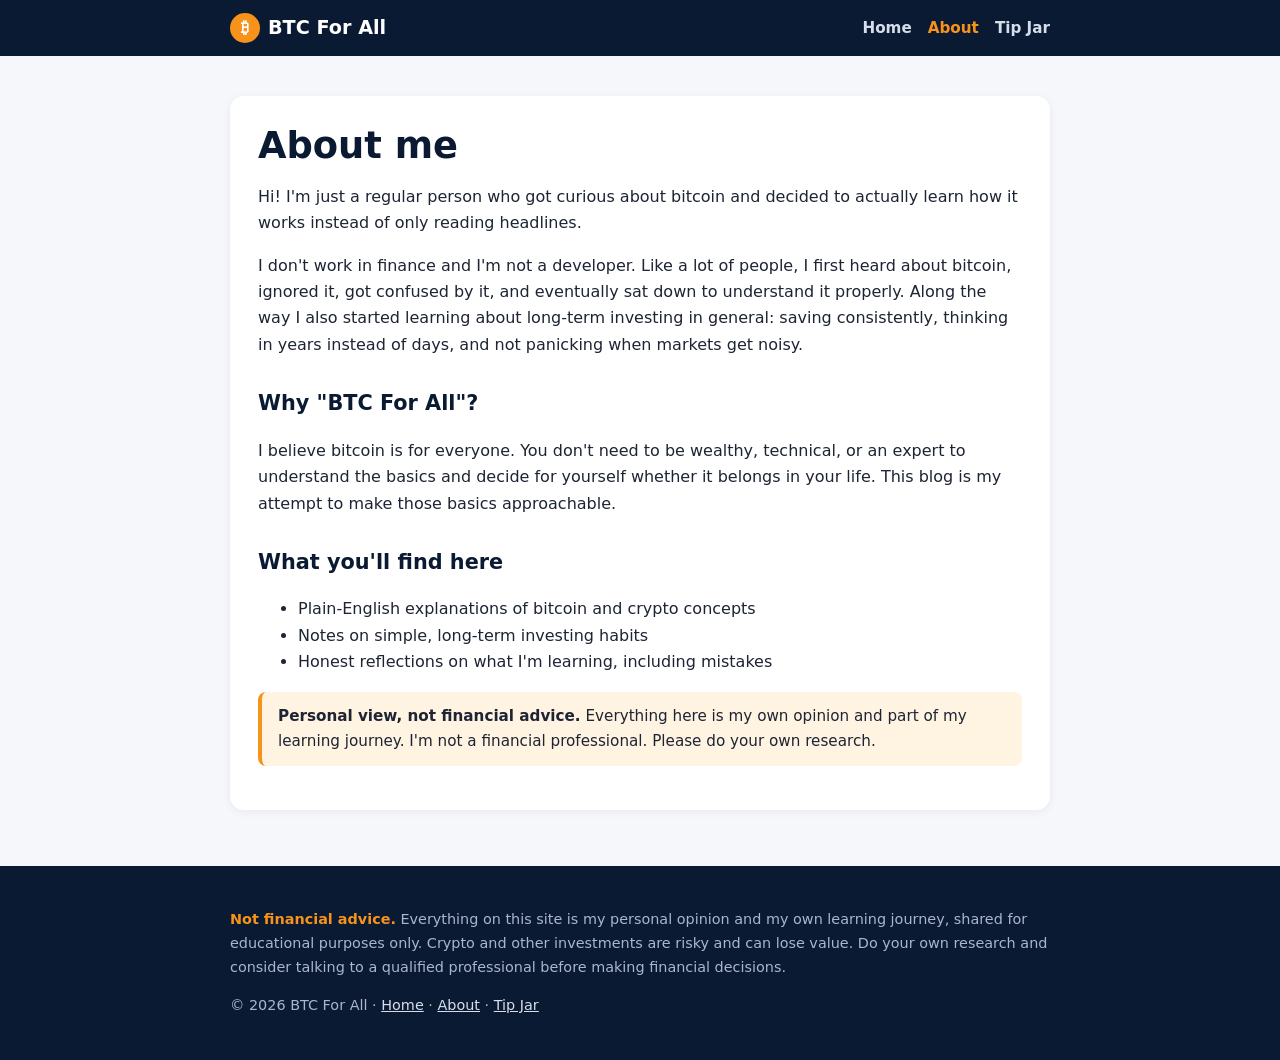
==== about.html @ 7ab6f7ed "Launch BTC For All blog" ====
<!DOCTYPE html>
<html lang="en">
<head>
<meta charset="utf-8">
<meta name="viewport" content="width=device-width, initial-scale=1">
<title>About — BTC For All</title>
<meta name="description" content="About the person behind BTC For All.">
<meta name="theme-color" content="#0b1a33">
<link rel="icon" href="data:image/svg+xml,<svg xmlns='http://www.w3.org/2000/svg' viewBox='0 0 100 100'><circle cx='50' cy='50' r='50' fill='%23f7931a'/><text x='50' y='70' font-size='60' text-anchor='middle' fill='white' font-family='Arial' font-weight='bold'>B</text></svg>">
<link rel="stylesheet" href="style.css">
</head>
<body>
<header class="site"><div class="wrap">
<a class="logo" href="index.html"><span class="b">&#8383;</span>BTC For All</a>
<nav><a href="index.html">Home</a><a href="about.html" class="active">About</a><a href="tip-jar.html">Tip Jar</a></nav>
</div></header>

<main><div class="wrap"><article>
<h1>About me</h1>
<p>Hi! I'm just a regular person who got curious about bitcoin and decided to actually learn how it works instead of only reading headlines.</p>
<p>I don't work in finance and I'm not a developer. Like a lot of people, I first heard about bitcoin, ignored it, got confused by it, and eventually sat down to understand it properly. Along the way I also started learning about long-term investing in general: saving consistently, thinking in years instead of days, and not panicking when markets get noisy.</p>
<h2>Why "BTC For All"?</h2>
<p>I believe bitcoin is for everyone. You don't need to be wealthy, technical, or an expert to understand the basics and decide for yourself whether it belongs in your life. This blog is my attempt to make those basics approachable.</p>
<h2>What you'll find here</h2>
<ul>
<li>Plain-English explanations of bitcoin and crypto concepts</li>
<li>Notes on simple, long-term investing habits</li>
<li>Honest reflections on what I'm learning, including mistakes</li>
</ul>
<div class="note"><strong>Personal view, not financial advice.</strong> Everything here is my own opinion and part of my learning journey. I'm not a financial professional. Please do your own research.</div>
</article></div></main>
<footer class="site"><div class="wrap">
<p><strong>Not financial advice.</strong> Everything on this site is my personal opinion and my own learning journey, shared for educational purposes only. Crypto and other investments are risky and can lose value. Do your own research and consider talking to a qualified professional before making financial decisions.</p>
<p>&copy; 2026 BTC For All &middot; <a href="index.html">Home</a> &middot; <a href="about.html">About</a> &middot; <a href="tip-jar.html">Tip Jar</a></p>
</div></footer>
</body>
</html>
---- style.css ----
:root{--orange:#f7931a;--navy:#0b1a33;--navy2:#13284d;--white:#fff;--text:#1d2433;--muted:#5b6475;--bg:#f6f7fb}
*{box-sizing:border-box}
html{-webkit-text-size-adjust:100%}
body{margin:0;font-family:system-ui,-apple-system,"Segoe UI",Roboto,Helvetica,Arial,sans-serif;color:var(--text);background:var(--bg);line-height:1.65}
a{color:#c46f00}
a:hover{color:var(--orange)}
.wrap{max-width:860px;margin:0 auto;padding:0 20px}
header.site{background:var(--navy);color:var(--white);position:sticky;top:0;z-index:10}
header.site .wrap{display:flex;align-items:center;justify-content:space-between;flex-wrap:wrap;gap:8px;padding-top:12px;padding-bottom:12px}
.logo{color:var(--white);text-decoration:none;font-weight:800;font-size:1.2rem;display:flex;align-items:center;gap:8px}
.logo span.b{display:inline-grid;place-items:center;width:30px;height:30px;border-radius:50%;background:var(--orange);color:var(--white);font-size:1rem}
nav a{color:#d6deec;text-decoration:none;margin-left:16px;font-weight:600;font-size:.95rem}
nav a:first-child{margin-left:0}
nav a:hover,nav a.active{color:var(--orange)}
.hero{background:linear-gradient(135deg,var(--navy) 0%,var(--navy2) 100%);color:var(--white);padding:64px 0 56px}
.hero h1{font-size:clamp(2rem,6vw,3rem);line-height:1.15;margin:0 0 12px}
.hero h1 em{color:var(--orange);font-style:normal}
.hero p{font-size:1.1rem;color:#d6deec;max-width:620px;margin:0 0 24px}
.btn{display:inline-block;background:var(--orange);color:var(--white);padding:12px 22px;border-radius:999px;text-decoration:none;font-weight:700}
.btn:hover{color:var(--white);filter:brightness(1.08)}
.btn.ghost{background:transparent;border:2px solid var(--orange);color:var(--orange);margin-left:8px}
main{padding:40px 0 56px}
h2{color:var(--navy);font-size:1.6rem;margin-top:0}
.intro{background:var(--white);border-radius:14px;padding:24px;box-shadow:0 2px 10px rgba(11,26,51,.06);margin-bottom:36px}
.posts{display:grid;gap:18px}
.card{background:var(--white);border-radius:14px;padding:22px;box-shadow:0 2px 10px rgba(11,26,51,.06);border-left:5px solid var(--orange)}
.card h3{margin:0 0 6px;font-size:1.2rem}
.card h3 a{color:var(--navy);text-decoration:none}
.card h3 a:hover{color:var(--orange)}
.card p{margin:0 0 10px;color:var(--muted)}
.meta{font-size:.85rem;color:var(--muted)}
.tag{display:inline-block;background:#fff3e2;color:#a85d00;border-radius:999px;padding:2px 10px;font-size:.78rem;font-weight:700;margin-right:6px}
article{background:var(--white);border-radius:14px;padding:28px;box-shadow:0 2px 10px rgba(11,26,51,.06)}
article h1{color:var(--navy);font-size:clamp(1.7rem,5vw,2.3rem);line-height:1.2;margin:0 0 8px}
article h2{font-size:1.3rem;margin-top:28px}
.note{background:#fff3e2;border-left:4px solid var(--orange);padding:12px 16px;border-radius:8px;font-size:.95rem;margin:16px 0}
.tip{background:var(--navy);color:var(--white);border-radius:14px;padding:28px;margin-top:36px}
.tip h2{color:var(--white)}
.tip code,.domain{background:var(--orange);color:var(--white);padding:3px 10px;border-radius:6px;font-weight:700;font-family:ui-monospace,Menlo,Consolas,monospace;word-break:break-all}
.tip ul{padding-left:20px}
.tip p,.tip li{color:#d6deec}
footer.site{background:var(--navy);color:#aab6cc;padding:28px 0;font-size:.9rem}
footer.site strong{color:var(--orange)}
footer.site a{color:#d6deec}
@media (max-width:520px){nav a{margin-left:12px;font-size:.9rem}.hero{padding:44px 0 40px}.btn.ghost{margin-left:0;margin-top:10px}article{padding:20px}}
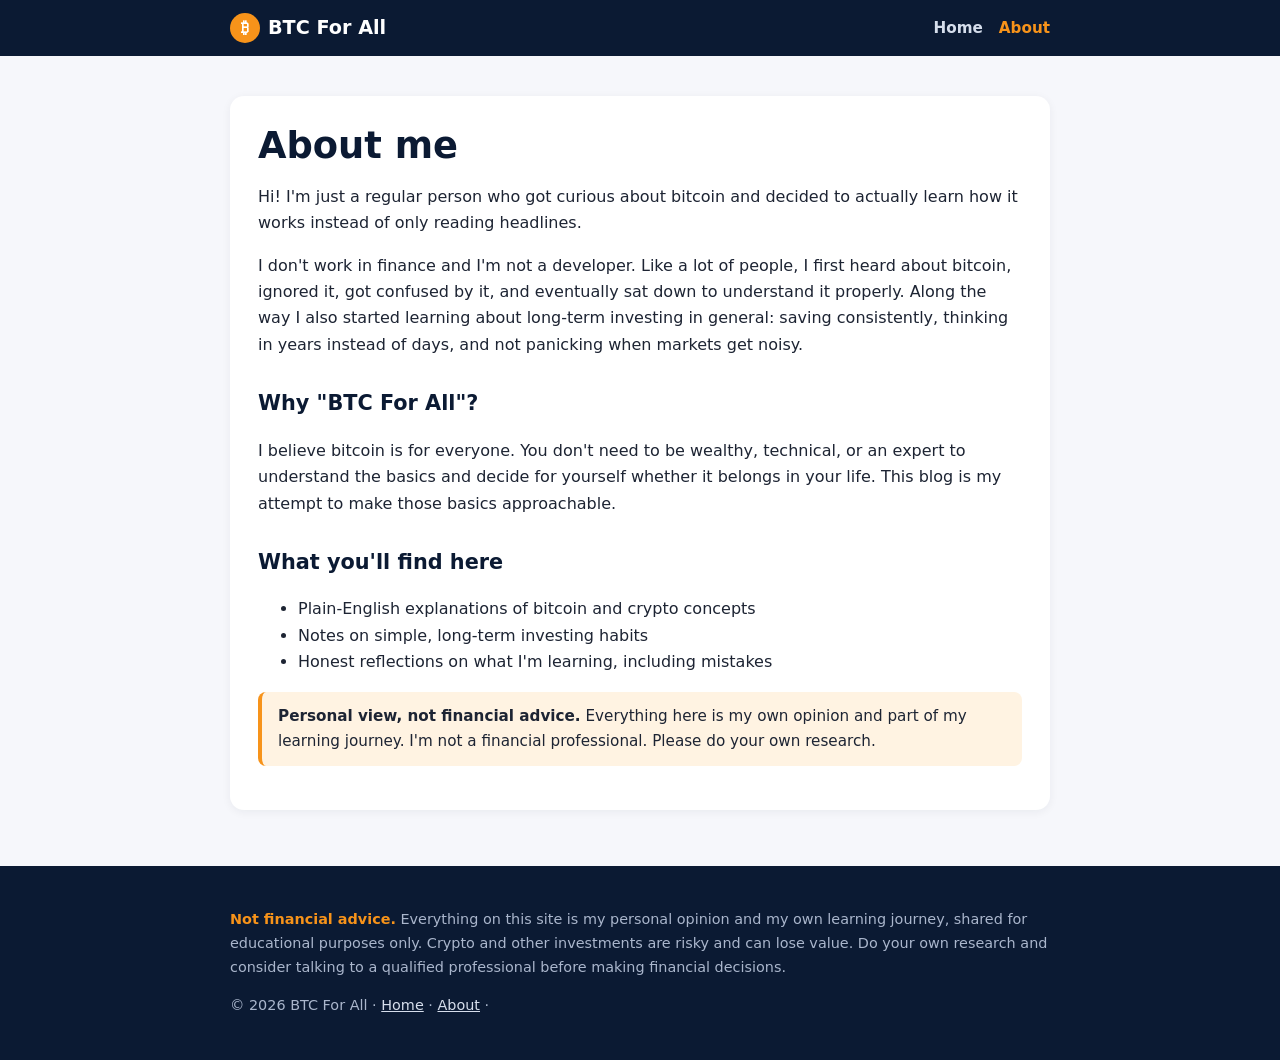
==== commit 2a9d0fe1: "Remove tip jar for now" ====
--- a/about.html
+++ b/about.html
@@ -12,7 +12,7 @@
 <body>
 <header class="site"><div class="wrap">
 <a class="logo" href="index.html"><span class="b">&#8383;</span>BTC For All</a>
-<nav><a href="index.html">Home</a><a href="about.html" class="active">About</a><a href="tip-jar.html">Tip Jar</a></nav>
+<nav><a href="index.html">Home</a><a href="about.html" class="active">About</a></nav>
 </div></header>
 
 <main><div class="wrap"><article>
@@ -31,7 +31,7 @@
 </article></div></main>
 <footer class="site"><div class="wrap">
 <p><strong>Not financial advice.</strong> Everything on this site is my personal opinion and my own learning journey, shared for educational purposes only. Crypto and other investments are risky and can lose value. Do your own research and consider talking to a qualified professional before making financial decisions.</p>
-<p>&copy; 2026 BTC For All &middot; <a href="index.html">Home</a> &middot; <a href="about.html">About</a> &middot; <a href="tip-jar.html">Tip Jar</a></p>
+<p>&copy; 2026 BTC For All &middot; <a href="index.html">Home</a> &middot; <a href="about.html">About</a> &middot; </p>
 </div></footer>
 </body>
 </html>
